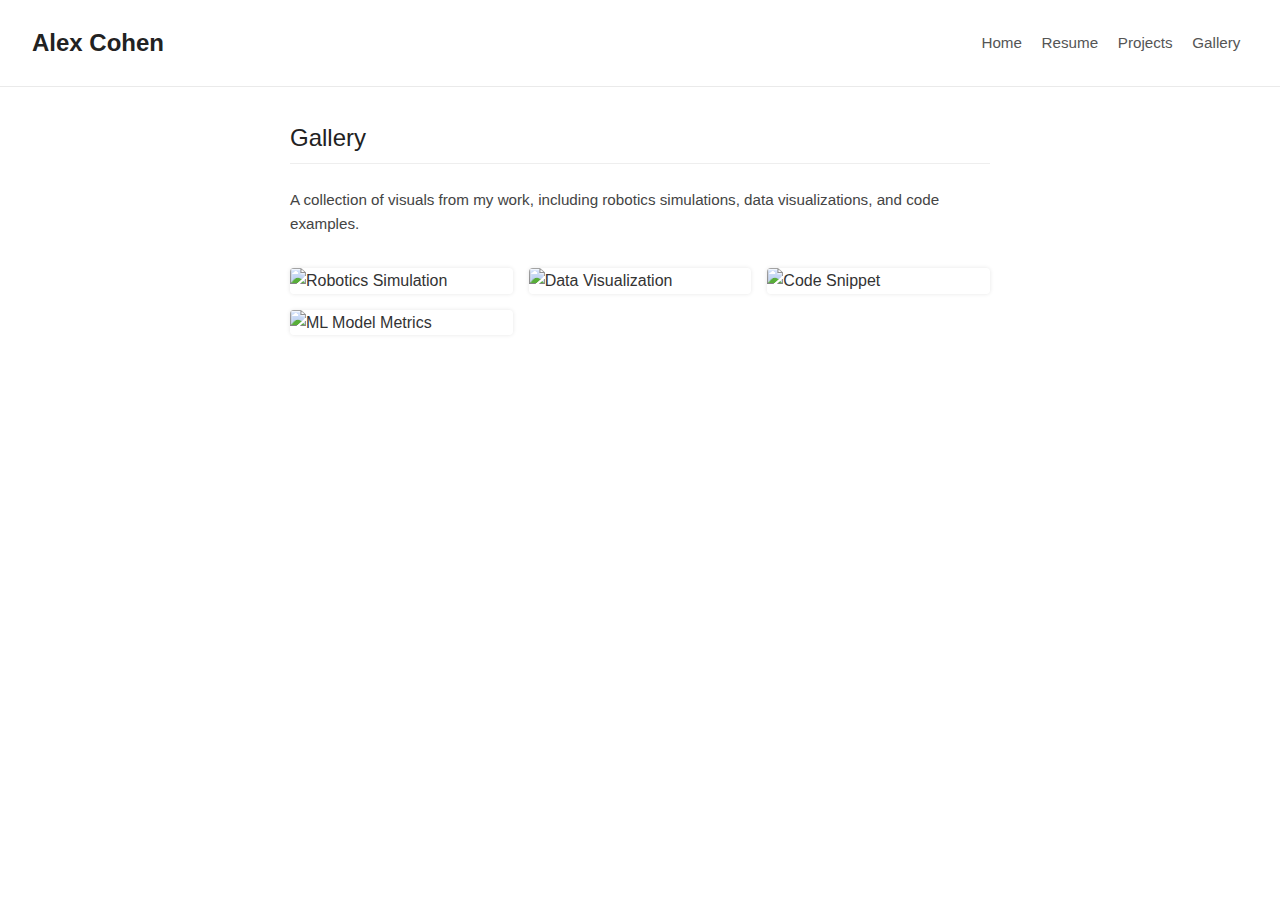
==== gallery.html @ 8b27a126 "Added resume, projects, and gallery pages" ====
<!DOCTYPE html>
<html lang="en">
<head>
    <meta charset="UTF-8" />
    <meta name="viewport" content="width=device-width, initial-scale=1.0"/> 
    <meta name="description" content="Alex Cohen - Gallery"/>
    <title>Alex Cohen - Gallery</title>
    <link rel="stylesheet" href="style.css" />
</head>
<body>
    <header>
        <a class="logo" href="index.html">Alex Cohen</a>
        <nav>
            <a href="index.html">Home</a>
            <a href="resume.html">Resume</a>
            <a href="projects.html">Projects</a>
            <a href="gallery.html" class="active">Gallery</a>
        </nav>
    </header>
    <main>
        <section>
            <h2>Gallery</h2>
            <p>A collection of visuals from my work, including robotics simulations, data visualizations, and code examples.</p>

            <div class="gallery-grid">
                <!-- Replace these placeholders with your actual images -->
                <img src="https://via.placeholder.com/400x300.png?text=Robotics+Simulation" alt="Robotics Simulation">
                <img src="https://via.placeholder.com/400x300.png?text=Data+Visualization" alt="Data Visualization">
                <img src="https://via.placeholder.com/400x300.png?text=Code+Snippet" alt="Code Snippet">
                <img src="https://via.placeholder.com/400x300.png?text=ML+Model+Metrics" alt="ML Model Metrics">
            </div>
        </section>
    </main>
</body>
</html>
---- style.css ----
html, body {
    margin: 0;
    padding: 0;
    font-family: "Segoe UI", Tahoma, Geneva, Verdana, sans-serif;
    background: #ffffff;
    color: #333333;
    line-height: 1.6;
}

header {
    border-bottom: 1px solid #eaeaea;
    padding: 1.5em 2em;
    display: flex;
    justify-content: space-between;
    align-items: center;
}

header .logo {
    font-size: 1.5em;
    font-weight: 600;
    color: #222;
    text-decoration: none;
}

nav a {
    margin: 0 0.5em;
    color: #555;
    text-decoration: none;
    font-size: 0.95em;
    font-weight: 500;
    transition: color 0.2s ease-in-out;
}

nav a:hover {
    color: #005b99;
}

main {
    max-width: 700px;
    margin: 2em auto;
    padding: 0 1em;
}

.profile h1 {
    margin: 0 0 0.2em 0;
    font-weight: 600;
    font-size: 2em;
    color: #222;
}

.profile p {
    margin: 0.2em 0 1em 0;
    font-size: 1.1em;
    color: #555;
}

.contact {
    font-size: 0.95em;
    color: #555;
}

.contact a {
    color: #005b99;
    text-decoration: none;
    margin: 0 0.3em;
}
.contact a:hover {
    text-decoration: underline;
}

.contact .divider {
    color: #aaa;
}

section {
    margin-bottom: 2em;
}

section h2 {
    border-bottom: 1px solid #eee;
    font-weight: 500;
    color: #222;
    margin-bottom: 1em;
    padding-bottom: 0.2em;
}

.entry {
    margin-bottom: 1.5em;
}

.entry h3 {
    margin: 0 0 0.5em 0;
    font-weight: 500;
    color: #333;
    display: flex;
    justify-content: space-between;
    align-items: baseline;
    flex-wrap: wrap;
}

.date {
    font-size: 0.9em;
    font-weight: normal;
    color: #777;
}

.entry ul {
    margin: 0;
    padding-left: 1.2em;
    list-style-type: disc;
}

.entry ul li {
    margin-bottom: 0.5em;
}

p, li {
    font-size: 0.95em;
    color: #444;
}

.gallery-grid {
    display: grid;
    grid-template-columns: repeat(auto-fill, minmax(180px, 1fr));
    gap: 1em;
    margin-top: 2em;
}

.gallery-grid img {
    width: 100%;
    border-radius: 4px;
    object-fit: cover;
    box-shadow: 0 0 4px rgba(0,0,0,0.1);
    transition: transform 0.2s ease;
}

.gallery-grid img:hover {
    transform: scale(1.02);
}

@media (max-width: 600px) {
    .date {
        display: block;
        margin-top: 0.3em;
    }
}
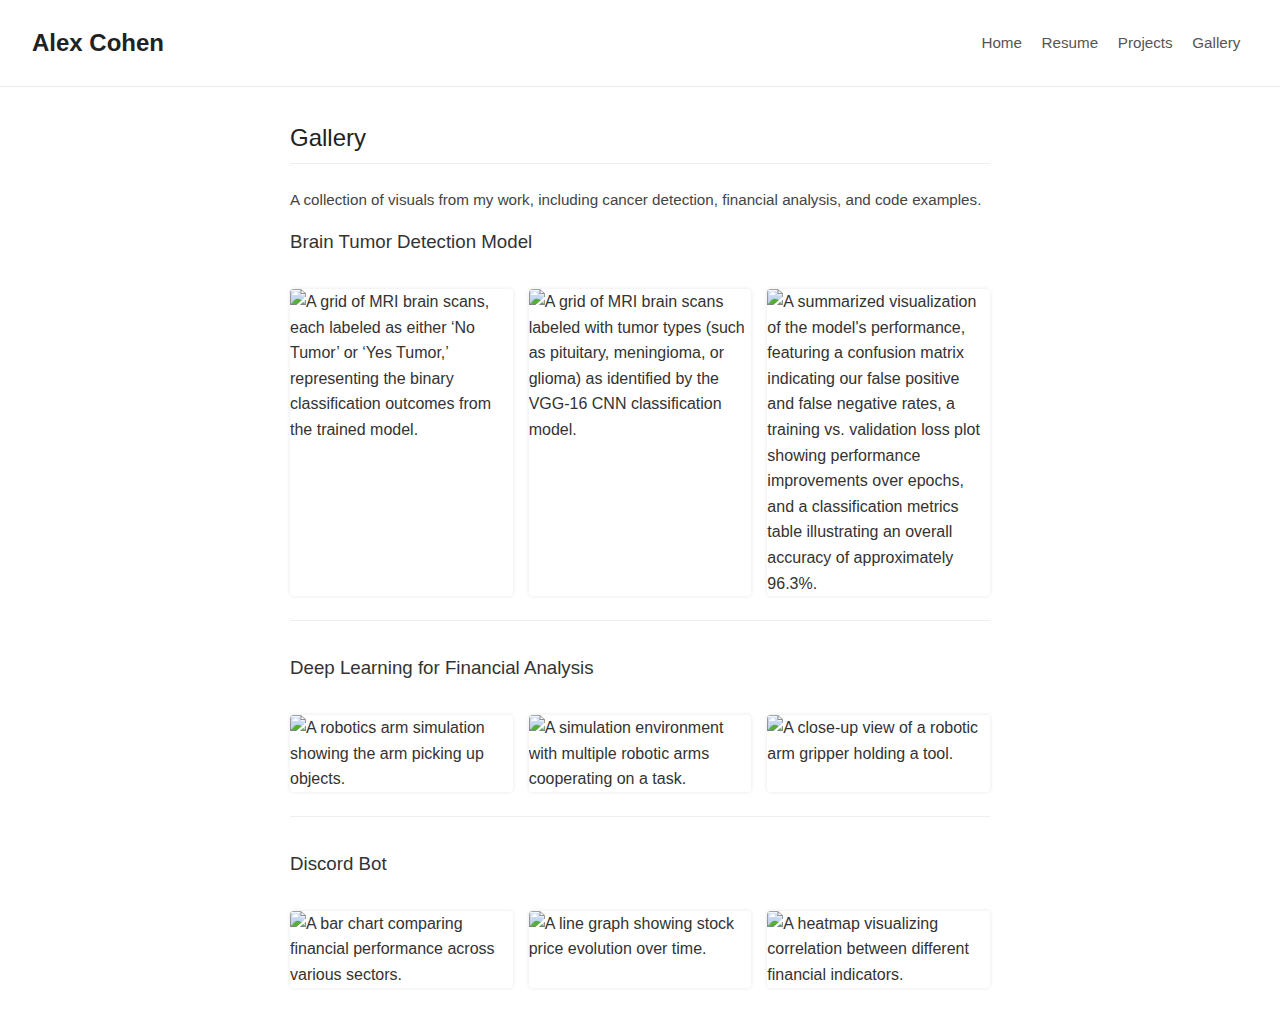
==== commit 16a84ee6: "Updated gallery page for better organization" ====
--- a/gallery.html
+++ b/gallery.html
@@ -20,16 +20,72 @@
     <main>
         <section>
             <h2>Gallery</h2>
-            <p>A collection of visuals from my work, including robotics simulations, data visualizations, and code examples.</p>
+            <p>A collection of visuals from my work, including cancer detection, financial analysis, and code examples.</p>
+            
+            <div class="entry">
+                <h3>Brain Tumor Detection Model</h3>
+                <div class="gallery-grid">
+                    <img src="media/tumor_classification.png" alt="A grid of MRI brain scans, each labeled as either ‘No Tumor’ or ‘Yes Tumor,’ representing the binary classification outcomes from the trained model.">
+                    <img src="media/tumor_classification_2.png" alt="A grid of MRI brain scans labeled with tumor types (such as pituitary, meningioma, or glioma) as identified by the VGG-16 CNN classification model.">
+                    <img src="media/accuracy.png" alt="A summarized visualization of the model's performance, featuring a confusion matrix indicating our false positive and false negative rates, a training vs. validation loss plot showing performance improvements over epochs, and a classification metrics table illustrating an overall accuracy of approximately 96.3%.">
+                </div>
+            </div>
 
-            <div class="gallery-grid">
-                <!-- Replace these placeholders with your actual images -->
-                <img src="https://via.placeholder.com/400x300.png?text=Robotics+Simulation" alt="Robotics Simulation">
-                <img src="https://via.placeholder.com/400x300.png?text=Data+Visualization" alt="Data Visualization">
-                <img src="https://via.placeholder.com/400x300.png?text=Code+Snippet" alt="Code Snippet">
-                <img src="https://via.placeholder.com/400x300.png?text=ML+Model+Metrics" alt="ML Model Metrics">
+            <div class="entry">
+                <h3>Deep Learning for Financial Analysis</h3>
+                <div class="gallery-grid">
+                    <img src="https://via.placeholder.com/400x300.png?text=Robotics+Simulation+1" alt="A robotics arm simulation showing the arm picking up objects.">
+                    <img src="https://via.placeholder.com/400x300.png?text=Robotics+Simulation+2" alt="A simulation environment with multiple robotic arms cooperating on a task.">
+                    <img src="https://via.placeholder.com/400x300.png?text=Robotics+Simulation+3" alt="A close-up view of a robotic arm gripper holding a tool.">
+                </div>
+            </div>
+
+            <div class="entry">
+                <h3>Discord Bot</h3>
+                <div class="gallery-grid">
+                    <img src="https://via.placeholder.com/400x300.png?text=Data+Viz+1" alt="A bar chart comparing financial performance across various sectors.">
+                    <img src="https://via.placeholder.com/400x300.png?text=Data+Viz+2" alt="A line graph showing stock price evolution over time.">
+                    <img src="https://via.placeholder.com/400x300.png?text=Data+Viz+3" alt="A heatmap visualizing correlation between different financial indicators.">
+                </div>
             </div>
         </section>
     </main>
+
+    <!-- The Modal -->
+    <div id="modal" class="modal">
+        <span class="close">&times;</span>
+        <img class="modal-content" id="modal-img">
+        <div id="caption"></div>
+    </div>
+
+    <script>
+        // Get the modal
+        const modal = document.getElementById("modal");
+        const modalImg = document.getElementById("modal-img");
+        const captionText = document.getElementById("caption");
+        const closeBtn = document.querySelector(".close");
+
+        // Get all images in the gallery
+        const images = document.querySelectorAll(".gallery-grid img");
+        images.forEach(img => {
+            img.addEventListener("click", () => {
+                modal.style.display = "block";
+                modalImg.src = img.src;
+                captionText.innerHTML = img.alt;
+            });
+        });
+
+        // Close the modal when the close button is clicked
+        closeBtn.addEventListener("click", () => {
+            modal.style.display = "none";
+        });
+
+        // Also close the modal if user clicks anywhere outside the modal image
+        window.addEventListener("click", (e) => {
+            if (e.target === modal) {
+                modal.style.display = "none";
+            }
+        });
+    </script>
 </body>
 </html>
--- a/style.css
+++ b/style.css
@@ -98,6 +98,12 @@
     flex-wrap: wrap;
 }
 
+.entry:not(:last-child) {
+    border-bottom: 1px solid #eee; 
+    padding-bottom: 1.5em;
+    margin-bottom: 2em;
+}
+
 .date {
     font-size: 0.9em;
     font-weight: normal;
@@ -144,3 +150,87 @@
         margin-top: 0.3em;
     }
 }
+
+.image-row {
+    margin-top: 20px;
+    display: flex;
+    gap: 20px;
+}
+
+.clickable-image {
+    width: 150px;
+    height: auto;
+    vertical-align: middle;
+    border-radius: 4px;
+    cursor: zoom-in;
+    transition: transform 0.2s ease, box-shadow 0.2s ease;
+    box-shadow: 0 1px 4px rgba(0,0,0,0.1);
+}
+
+.clickable-image:hover {
+    transform: scale(1.05);
+    box-shadow: 0 4px 12px rgba(0,0,0,0.2);
+}
+
+/* Modal Styles */
+.modal {
+    display: none; 
+    position: fixed; 
+    z-index: 999; 
+    left: 0; 
+    top: 0;
+    width: 100%; 
+    height: 100%; 
+    overflow: auto;
+    background-color: rgba(0,0,0,0.8);
+    animation: fadeIn 0.3s;
+}
+
+@keyframes fadeIn {
+  from {opacity: 0;}
+  to {opacity: 1;}
+}
+
+.modal-content {
+    margin: auto;
+    display: block;
+    max-width: 80%;
+    max-height: 80%;
+    border-radius: 8px;
+    box-shadow: 0 0 20px #000;
+    animation: zoom 0.3s;
+}
+
+@keyframes zoom {
+  from {transform: scale(0.95)}
+  to {transform: scale(1)}
+}
+
+#caption {
+    margin: auto;
+    display: block;
+    text-align: center;
+    color: #fff;
+    font-size: 18px;
+    padding: 10px 0;
+}
+
+.close {
+    position: absolute;
+    top: 20px;
+    right: 40px;
+    color: #fff;
+    font-size: 40px;
+    font-weight: bold;
+    cursor: pointer;
+    transition: color 0.2s;
+}
+
+.close:hover {
+    color: #ddd;
+}
+
+.close:focus {
+    color: #ddd;
+    text-decoration: none;
+}
